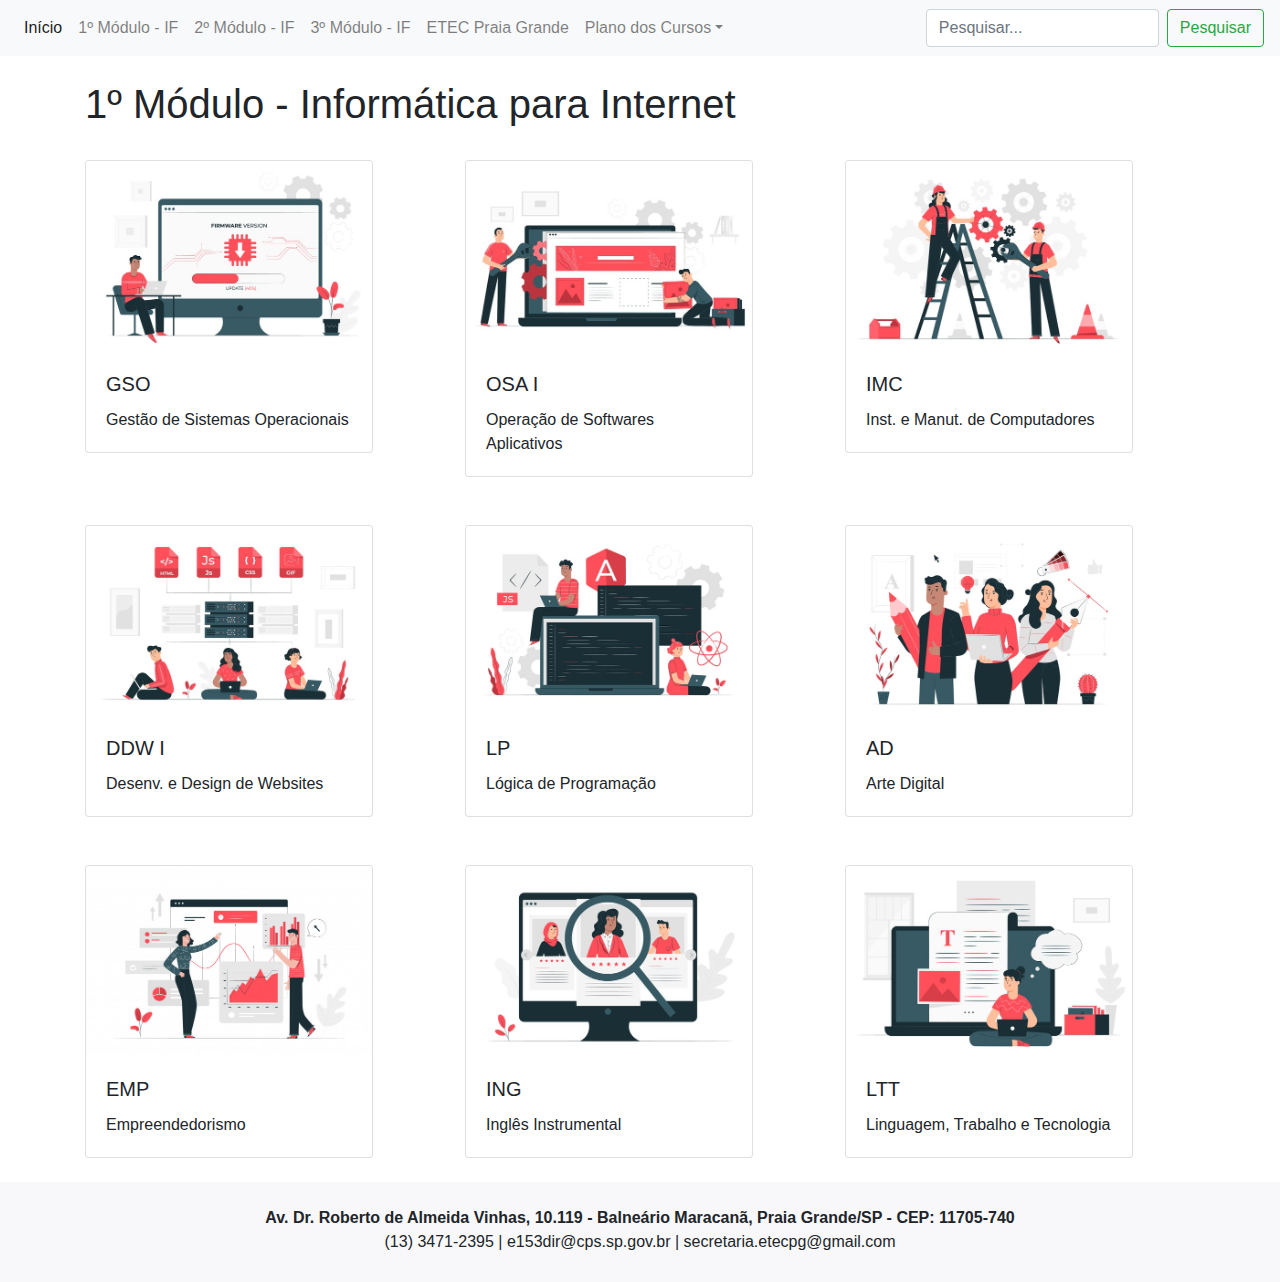
==== HTML/modulo1.html @ 097c5bcf "criação das 3 páginas + correção no css" ====
<!DOCTYPE html>
<html>
<head>
	<title>1º Módulo - IF</title>
	<link rel="stylesheet" href="https://stackpath.bootstrapcdn.com/bootstrap/4.4.1/css/bootstrap.min.css" integrity="sha384-Vkoo8x4CGsO3+Hhxv8T/Q5PaXtkKtu6ug5TOeNV6gBiFeWPGFN9MuhOf23Q9Ifjh" crossorigin="anonymous">
	<link rel="stylesheet" type="text/css" href="css/estilo.css">
</head>
<body>

	<nav class="navbar navbar-expand-lg navbar-light bg-light">
		<button class="navbar-toggler" type="button" data-toggle="collapse" data-target="#navbarSupportedContent" aria-controls="navbarSupportedContent" aria-expanded="false" aria-label="Toggle navigation">
			<span class="navbar-toggler-icon"></span>
		</button>

		<div class="collapse navbar-collapse" id="navbarSupportedContent">
			<ul class="navbar-nav mr-auto">
				<li class="nav-item active">
					<a class="nav-link" href="index.html">Início<span class="sr-only">(current)</span></a>
				</li>
				<li class="nav-item">
					<a class="nav-link" href="modulo1.html">1º Módulo - IF</a>
				</li>
				<li class="nav-item">
					<a class="nav-link" href="modulo2.html">2º Módulo - IF</a>
				</li>
				<li class="nav-item">
					<a class="nav-link" href="modulo3.html">3º Módulo - IF</a>
				</li>
				<li class="nav-item">
					<a class="nav-link" href="https://www.etecpg.com.br/">ETEC Praia Grande</a>
				</li>
				<li class="nav-item dropdown">
					<a class="nav-link dropdown-toggle" href="#" id="navbarDropdown" role="button" data-toggle="dropdown" aria-haspopup="true" aria-expanded="false">Plano dos Cursos</a>
					<div class="dropdown-menu" aria-labelledby="navbarDropdown">
						<a class="dropdown-item" href="https://drive.google.com/drive/folders/1zsSfG7rWVnBfp2udLIPFRbV-pSWU4H6F">Administração</a>
						<a class="dropdown-item" href="https://drive.google.com/drive/folders/11Auny0DHzgTm91IOn_sMNmsAto2WoDSG">Contabilidade</a>
						<a class="dropdown-item" href="https://drive.google.com/drive/folders/1RsPYaIfKy0VaSk_XTIH7VYI2B0uIvEr8">Desenvolvimento de Sistemas</a>
						<a class="dropdown-item" href="https://drive.google.com/drive/folders/1LPcducqgjoRmd48h3vNWJiAkUmO1Gt8I">Farmácia</a>
						<a class="dropdown-item" href="https://drive.google.com/drive/folders/1D6TEWD7i8EGG83SCkujptwXAoAeeW-0E">Informática para Internet</a>
						<a class="dropdown-item" href="https://drive.google.com/drive/folders/18iBuHMHRara9ScbSzU-Jl2GtfUwuQVau">Logística</a>
						<a class="dropdown-item" href="https://drive.google.com/drive/folders/1aHGhPbR_5zwHZLnhWtygcGuiv03yEhJc">Trasações Imobiliárias</a>
					</div>
				</li>				
			</ul>
			<form class="form-inline my-2 my-lg-0">
				<input class="form-control mr-sm-2" type="search" placeholder="Pesquisar..." aria-label="Search">
				<button class="btn btn-outline-success my-2 my-sm-0" type="submit">Pesquisar</button>
			</form>
		</div>
	</nav>


	<div class="container">
	<br>
		<h1>1º Módulo - Informática para Internet</h1>
		<br>
		<div class="row">
			<div class="col-sm">	
				<div class="card" style="width: 18rem;">
				  <img src="img/gso.jpg" class="card-img-top" alt="...">
				  <div class="card-body">
					<h5 class="card-title">GSO</h5>
					<p class="card-text">Gestão de Sistemas Operacionais</p>
				  </div>
				</div>
			</div>
			<div class="col-sm">
				<div class="card" style="width: 18rem;">
					<img src="img/osa.jpg" class="card-img-top" alt="...">
					<div class="card-body">
						<h5 class="card-title">OSA I</h5>
						<p class="card-text">Operação de Softwares Aplicativos</p>
					</div>
				</div>
			</div>
			<div class="col-sm">
				<div class="card" style="width: 18rem;">
					<img src="img/imc.jpg" class="card-img-top" alt="...">
					<div class="card-body">
						<h5 class="card-title">IMC</h5>
						<p class="card-text">Inst. e Manut. de Computadores</p>
					</div>
				</div>
			</div>
		</div>
	</div>
	
	<div class="container">
	<br>
		<br>
		<div class="row">
			<div class="col-sm">	
				<div class="card" style="width: 18rem;">
				  <img src="img/ddw.jpg" class="card-img-top" alt="...">
				  <div class="card-body">
					<h5 class="card-title">DDW I</h5>
					<p class="card-text">Desenv. e Design de Websites</p>
				</div>
			</div>
			</div>
			<div class="col-sm">
				<div class="card" style="width: 18rem;">
					<img src="img/lp.jpg" class="card-img-top" alt="...">
					<div class="card-body">
						<h5 class="card-title">LP</h5>
						<p class="card-text">Lógica de Programação</p>
					</div>
				</div>
			</div>
			<div class="col-sm">
				<div class="card" style="width: 18rem;">
					<img src="img/ad.jpg" class="card-img-top" alt="...">
					<div class="card-body">
						<h5 class="card-title">AD</h5>
						<p class="card-text">Arte Digital</p>
					</div>
				</div>
			</div>
		</div>
	</div>
	
	<div class="container">
	<br>
		<br>
		<div class="row">
			<div class="col-sm">	
				<div class="card" style="width: 18rem;">
				  <img src="img/emp.jpg" class="card-img-top" alt="...">
				  <div class="card-body">
					<h5 class="card-title">EMP</h5>
					<p class="card-text">Empreendedorismo</p>
				  </div>
				</div>
			</div>
			<div class="col-sm">
				<div class="card" style="width: 18rem;">
					<img src="img/ing.jpg" class="card-img-top" alt="...">
					<div class="card-body">
						<h5 class="card-title">ING</h5>
						<p class="card-text">Inglês Instrumental</p>
					</div>
				</div>
			</div>
			<div class="col-sm">
				<div class="card" style="width: 18rem;">
					<img src="img/ltt.jpg" class="card-img-top" alt="...">
					<div class="card-body">
						<h5 class="card-title">LTT</h5>
						<p class="card-text">Linguagem, Trabalho e Tecnologia</p>
					</div>
				</div>
			</div>
		</div>
	</div>
	

	<script src="https://code.jquery.com/jquery-3.4.1.slim.min.js" integrity="sha384-J6qa4849blE2+poT4WnyKhv5vZF5SrPo0iEjwBvKU7imGFAV0wwj1yYfoRSJoZ+n" crossorigin="anonymous"></script>
	<script src="https://cdn.jsdelivr.net/npm/popper.js@1.16.0/dist/umd/popper.min.js" integrity="sha384-Q6E9RHvbIyZFJoft+2mJbHaEWldlvI9IOYy5n3zV9zzTtmI3UksdQRVvoxMfooAo" crossorigin="anonymous"></script>
	<script src="https://stackpath.bootstrapcdn.com/bootstrap/4.4.1/js/bootstrap.min.js" integrity="sha384-wfSDF2E50Y2D1uUdj0O3uMBJnjuUD4Ih7YwaYd1iqfktj0Uod8GCExl3Og8ifwB6" crossorigin="anonymous"></script>
</body>
<footer>
	<br>
	<div id="rodape">
		<br>
		<b>Av. Dr. Roberto de Almeida Vinhas, 10.119 - Balneário Maracanã, Praia Grande/SP - CEP: 11705-740</b>
		<br>(13) 3471-2395 | e153dir@cps.sp.gov.br | secretaria.etecpg@gmail.com
		<br>
	</div>		
</footer>
</html>
---- HTML/css/estilo.css ----
#rodapeindex{
	width: 100%;
	height: 100px;
	background: #f8f8fa;
	text-align: center;
	position: absolute;
	bottom: 0%;
}
#rodape{
	width: 100%;
	height: 100px;
	background: #f8f8fa;
	text-align: center;
	bottom: 0%;
}
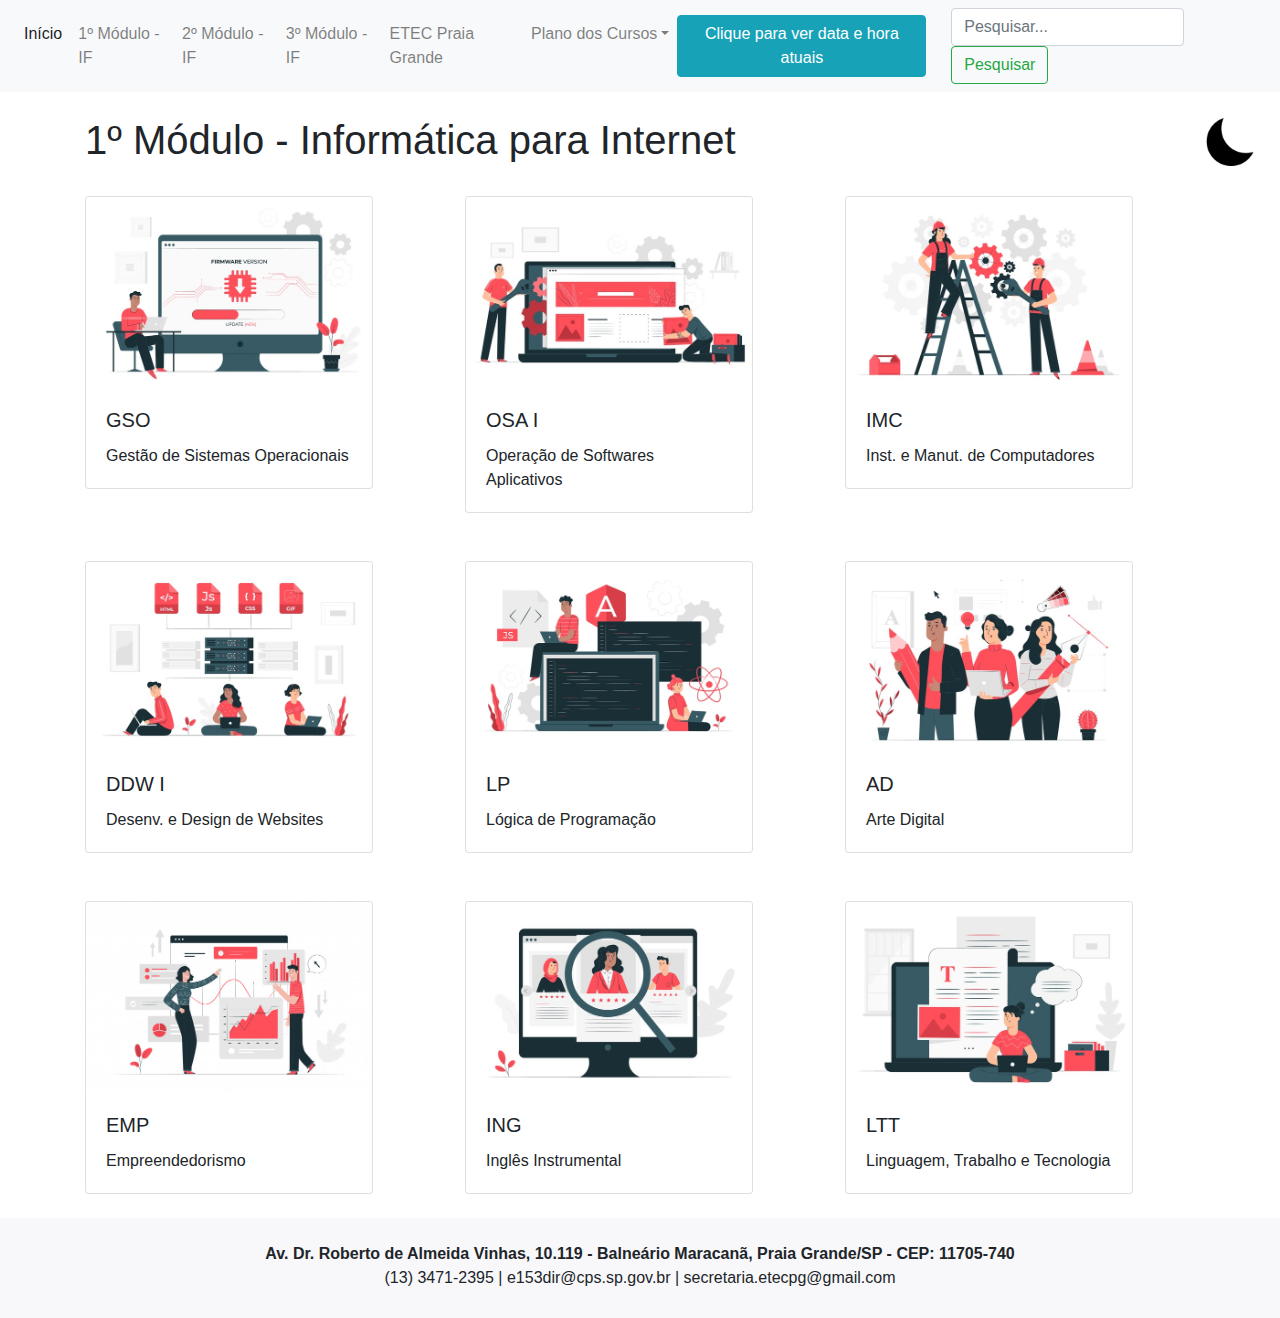
==== commit 4ebed1ae: "Botões com eventos javascript" ====
--- a/HTML/modulo1.html
+++ b/HTML/modulo1.html
@@ -4,6 +4,7 @@
 	<title>1º Módulo - IF</title>
 	<link rel="stylesheet" href="https://stackpath.bootstrapcdn.com/bootstrap/4.4.1/css/bootstrap.min.css" integrity="sha384-Vkoo8x4CGsO3+Hhxv8T/Q5PaXtkKtu6ug5TOeNV6gBiFeWPGFN9MuhOf23Q9Ifjh" crossorigin="anonymous">
 	<link rel="stylesheet" type="text/css" href="css/estilo.css">
+	<script src="js/script.js"></script>
 </head>
 <body>
 
@@ -42,6 +43,9 @@
 					</div>
 				</li>				
 			</ul>
+
+			<button class="btn btn-info" id="data" onclick="this.innerHTML = Date()">Clique para ver data e hora atuais</button>
+
 			<form class="form-inline my-2 my-lg-0">
 				<input class="form-control mr-sm-2" type="search" placeholder="Pesquisar..." aria-label="Search">
 				<button class="btn btn-outline-success my-2 my-sm-0" type="submit">Pesquisar</button>
@@ -49,6 +53,10 @@
 		</div>
 	</nav>
 
+	<div class="botoes">
+		<img src="img/luaPreta.png" id="modoNoturno" class="lua" onclick="noturno();">
+		<img src="img/luaBranca.png" id="modoDiurno" class="lua" onclick="diurno();">
+	</div>
 
 	<div class="container">
 	<br>
--- a/HTML/css/estilo.css
+++ b/HTML/css/estilo.css
@@ -1,3 +1,7 @@
+* {
+	margin: 0;
+	padding: 0;
+}
 #rodapeindex{
 	width: 100%;
 	height: 100px;
@@ -12,4 +16,16 @@
 	background: #f8f8fa;
 	text-align: center;
 	bottom: 0%;
+}
+#data{
+	margin-right: 2%;
+}
+#modoDiurno{
+	z-index: -1;
+}
+.lua{
+	position: absolute;
+	padding: 2%;
+	width: 100px;
+	right: 0%;
 }